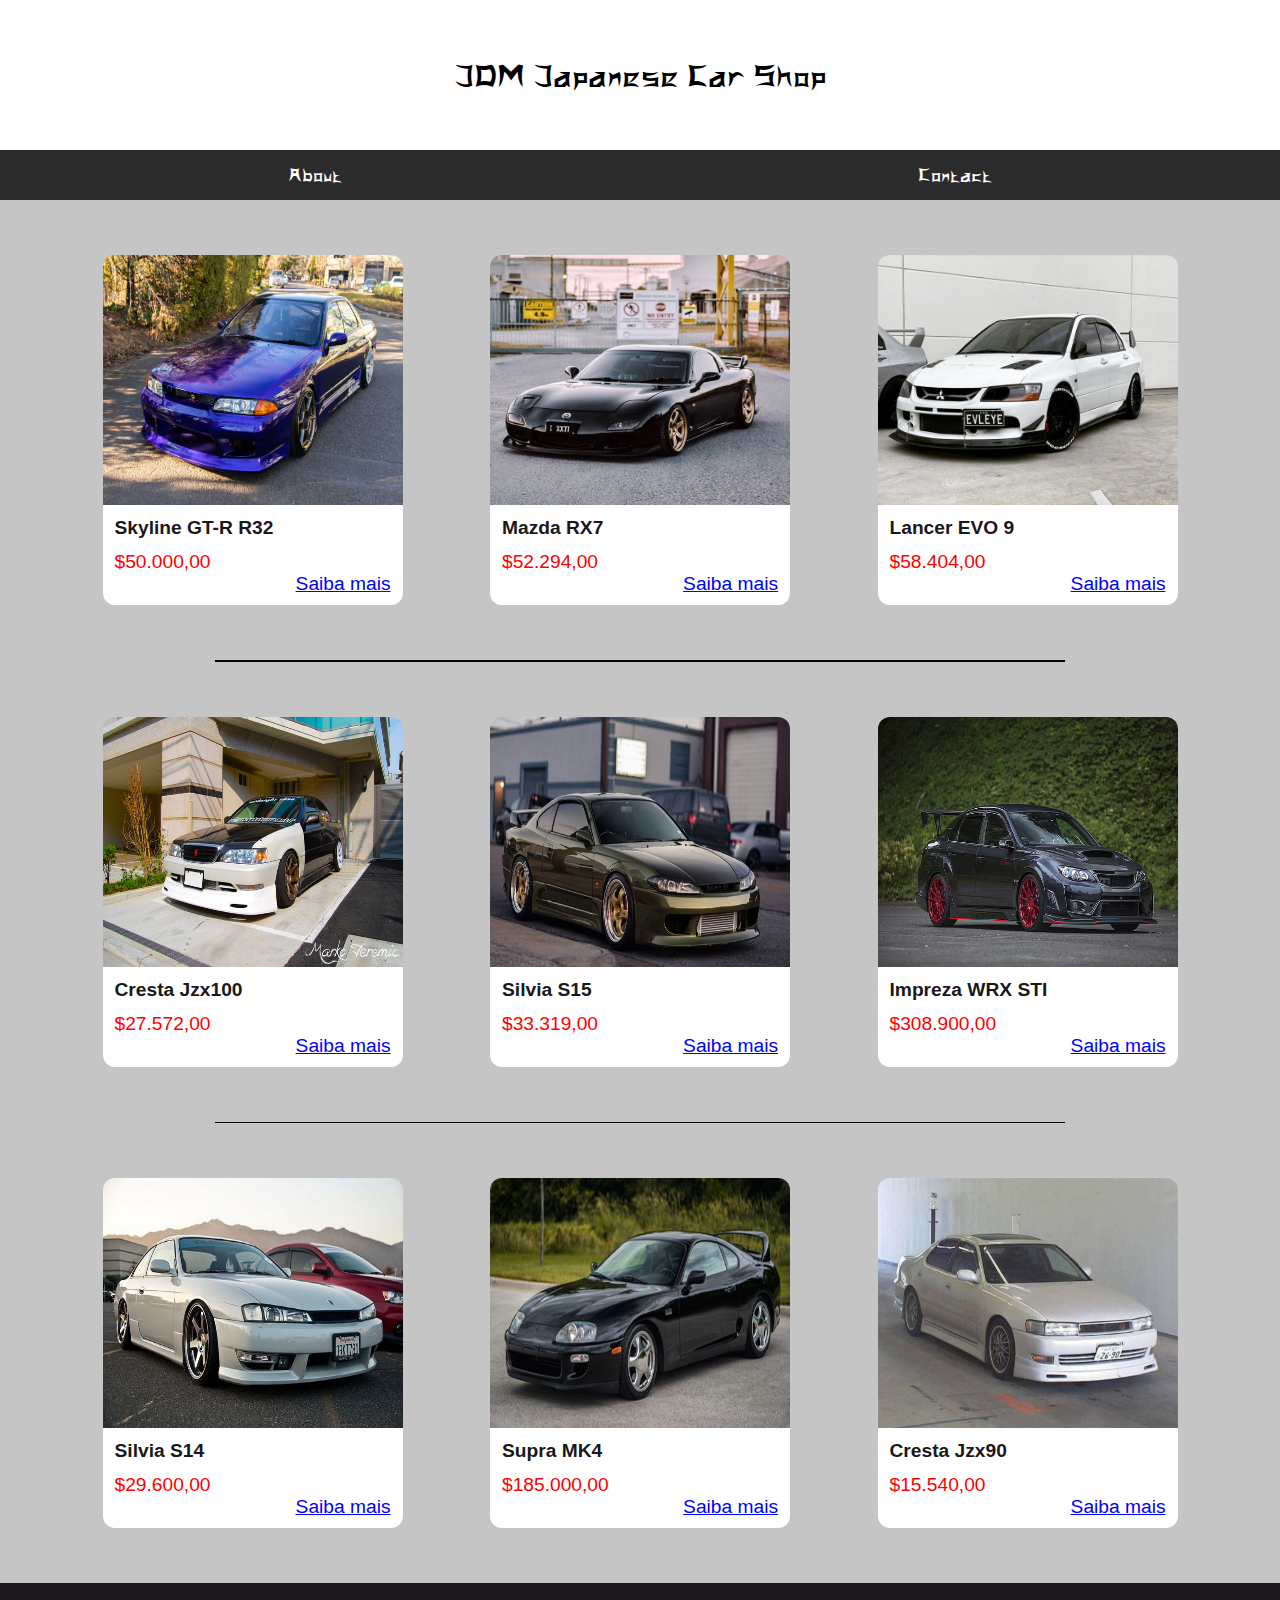
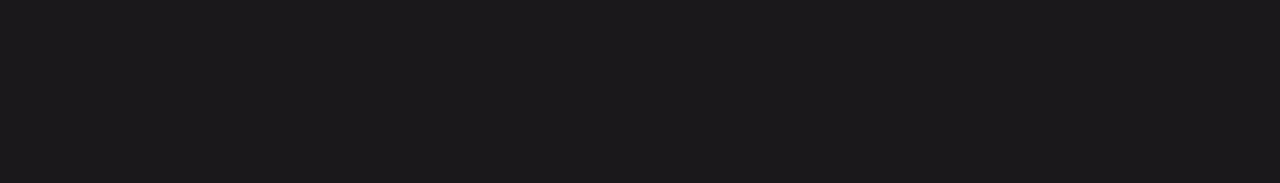
==== HTML/index.html @ 4581b0bf ":fire:" ====
<!DOCTYPE html>
<html lang="pt-nr">
<head>
    <meta charset="UTF-8">
    <meta http-equiv="X-UA-Compatible" content="IE=edge">
    <meta name="viewport" content="width=device-width, initial-scale=1.0">
    <link rel="stylesheet" href="/CSS/index.css">
    <link rel="shortcut icon" href="/ICON/japan.ico" type="image/x-icon">
    <title>JDM Japanese Car Shop</title>
</head>
<body>
    <header>
        <h1>JDM Japanese Car Shop</h1>
    </header>

    <nav id="menu">
            <a href="/HTML/about.html" class="link">About</a></li>
            <a href="/HTML/contact.html" class="link">Contact</a></li>
    </nav>
    <div id="scroll"></div>
    <main>
        <section>

            <div class="card">
                <img src="/IMG/1993-nissan-skyline-r32-06.jpg" alt="">
                <div class="conteudo">
                    <h3>Skyline GT-R R32</h2>
                    <p>$50.000,00</p>
                    <a href="/HTML_cars/Skyline.html">Saiba mais</a>
                </div>
            </div>

            <div class="card">
                <img src="/IMG/3d3127b435cec4189d747830a84b6868.jpg" alt="">
                <div class="conteudo">
                    <h3>Mazda RX7</h2>
                    <p>$52.294,00</p>
                    <a href="/HTML_cars/Mazda.html">Saiba mais</a>

                </div>
            </div>
            <div class="card">
                <img src="/IMG/49e53213a9ed63184091f4f7abd9194a.jpg" alt="">
                <div class="conteudo">
                    <h3>Lancer EVO 9</h2>
                    <p>$58.404,00</p>
                    <a href="/HTML_cars/Evo-9.html">Saiba mais</a>
                </div>
            </div>

            
        </section>

        <div class="line"></div>

        <section>
            <div class="card">
                <img src="/IMG/850ad4c39cef5fc09c4c75cca970eabc.jpg" alt="">
                <div class="conteudo">
                    <h3>Cresta Jzx100</h2>
                    <p>$27.572,00</p>
                    <a href="/HTML_cars/Cresta-100.html">Saiba mais</a>
                </div>
            </div>

            <div class="card">
                <img src="/IMG/88bc55dba34f1520c86baad0fa2e0a61.jpg" alt="">
                <div class="conteudo">
                    <h3>Silvia S15</h2>
                    <p>$33.319,00</p>
                    <a href="/HTML_cars/s15.html">Saiba mais</a>
                </div>
            </div>
            <div class="card">
                <img src="/IMG/subaru-impreza-wrx-sti-tuning-car-vehicle-jdm-carbon-fiber-speed-hunters-wallpaper-preview.jpg" alt="">
                <div class="conteudo">
                    <h3>Impreza WRX STI</h2>
                    <p>$308.900,00</p>
                    <a href="/HTML_cars/Subaru.html">Saiba mais</a>
                </div>
            </div>
        </section>

        <div class="line"></div>

        <section>
            <div class="card">
                <img src="/IMG/e516ff76179f4f8483322bdfab3b8c29-nissan-sx-skirts.jpg" alt="">
                <div class="conteudo">
                    <h3>Silvia S14</h2>
                    <p>$29.600,00</p>
                    <a href="/HTML_cars/s14.html">Saiba mais</a>
                </div>
            </div>

            <div class="card">
                <img src="/IMG/supra.jpg" alt="">
                <div class="conteudo">
                    <h3>Supra MK4</h2>
                    <p>$185.000,00</p>
                    <a href="/HTML_cars/Supra.html">Saiba mais</a>
                </div>
            </div>
            <div class="card">
                <img src="/IMG/s-l500.jpg" alt="">
                <div class="conteudo">
                    <h3>Cresta Jzx90</h2>
                    <p>$15.540,00</p>
                    <a href="/HTML_cars/Cresta-90.html">Saiba mais</a>
                </div>
            </div>
        </section>
        
    </main>

    <footer>

    </footer>
</body>
</html>
---- CSS/index.css ----
@charset "UTF-08";
*{
    margin: 0px;
    padding: 0px;
    box-sizing: border-box;

}
@font-face {
    font-family: 'Japan_rementen';
    src: url(/FONT/japan_rementen/Japan\ ramenten.ttf) format('truetype');
}
@font-face {
    font-family: 'Japan2-italic';
    src: url(/FONT/japan2/JAPAN-Bold-Italic.ttf) format('truetype');
}
@font-face {
    font-family: 'Japan2';
    src: url(/FONT/japan2/JAPAN-Bold.ttf) format('truetype');
}
@font-face {
    font-family: 'jp-2020';
    src: url(/FONT/japanese_2020/JAPANESE_2020.otf) format('opentype');
}
@font-face {
    font-family: 'Japan-brush';
    src: url(/FONT/japanbrush/JAPANBRUSH.ttf) format('truetype');
}
@font-face {
    font-family: 'Japanola';
    src: url(/FONT/japanola/Japanola.otf) format('opentype');
}
:root{
    --fon1: 'Japan_rementen';
    --fon2: 'Japan2-italic';
    --fon3: 'Japan2';
    --fon4: 'jp-2020';
    --fon5: 'Japan-brush';
    --fon6: 'Japanola';
}

header{
    height: 150px;
    background-color: white;
    display: flex;
    justify-content: center;
    align-items: center;

}
header >h1{
    color: black;
    font-family: var(--fon6);
    text-align: center;
    font-weight: 500;
}
main{
    background-color: #c5c5c5;
}

.line{
    width: 850px;
    height: 1.5px;
    margin: auto;
    background-color: black;
}
#menu{
    width: 100%;
    height: 50px;
    background-color: #2b2b2b;
    display: flex;
    justify-content: space-around;
    align-items: center;
}
.link{
    text-align: center;
    padding: 14px;
    display: block;
    font-size: 1.2em;
    font-family: var(--fon6);
    color: white;
    text-decoration: none;
}
.link:hover{
    color: #C03221;
    transition: all 0.5s;
    background-color: black;
}
section{
    margin: auto;
    background-color: #c5c5c5;
    background-attachment: fixed;
    padding: 35px;
    display: flex;
    justify-content: space-evenly;
    align-items: center;
    flex-wrap: wrap;
}
.card{
    width: 300px;
    height: 350px; 
    border-radius: 12px; 
    margin: 20px;
 
}
.card:hover{
    transform: scale(1.1);
    transition: 0.5s;
    box-shadow: 0px 6px 5px #0000006e;
}
img{
    width: 300px;
    height: 250px;
    display: block;
    border-radius: 12px 12px 0px 0px;
}
.conteudo{
    height: 100px;
    padding: 12px;
    background-color: white;
    border-radius: 0px 0px 12px 12px ;
}
.conteudo h3{
    font-family: Arial, Helvetica, sans-serif;
    font-size: 1.2em;
    color: #1A181B;
}
.conteudo p{
    font-family: Arial, Helvetica, sans-serif;
    font-size: 1.2em;
    color: red;
    padding-top: 12px;
}
.conteudo a{
    font-family: Arial, Helvetica, sans-serif;
    font-size: 1.2em;
    color: blue;
    float: right;
}
.conteudo a:hover{
    transform: scale(1.1);
    transition: all 0.5s;
}
footer{
    height: 200px;
    background-color: #1A181B;
}
::-webkit-scrollbar {
    width: 15px;
    background: black;
}
::-webkit-scrollbar-thumb {
    background: red;
}
@media (max-width: 600px) {
    .line{
        width: 200px;
    }
    
}
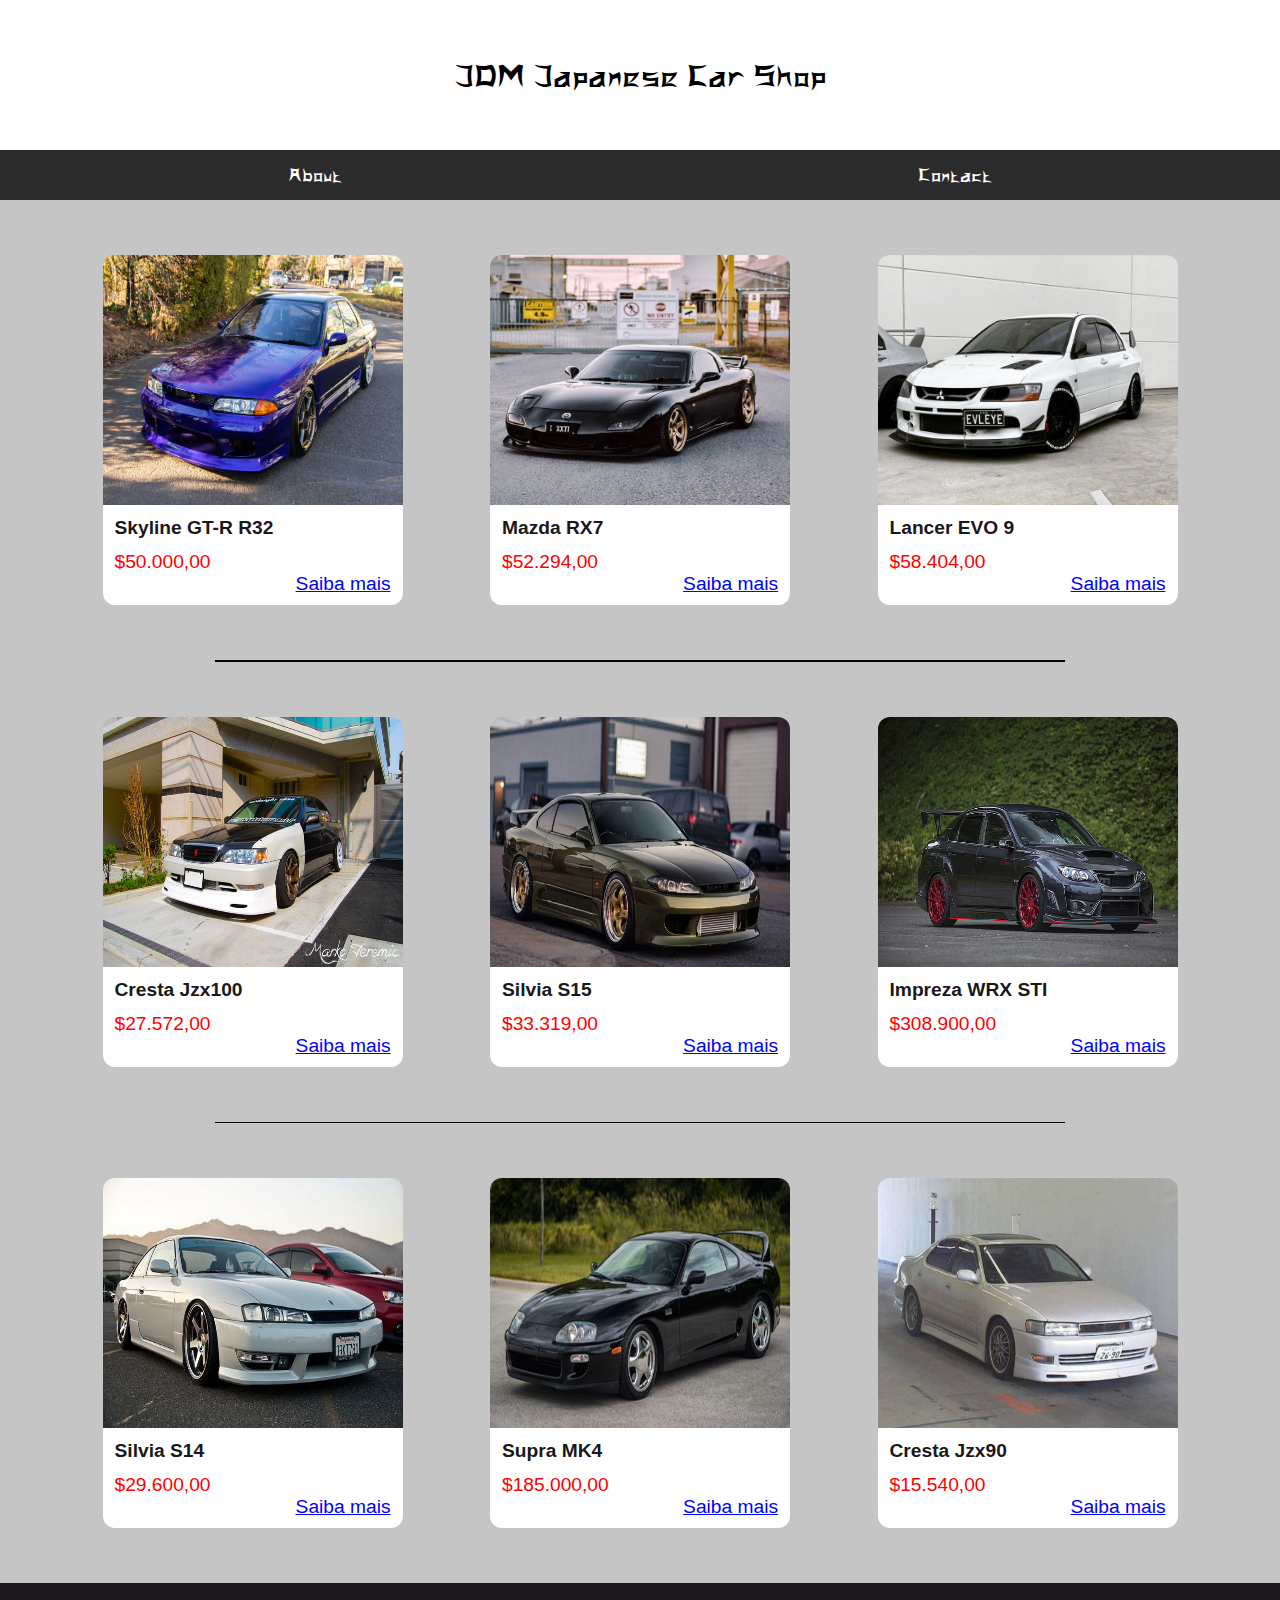
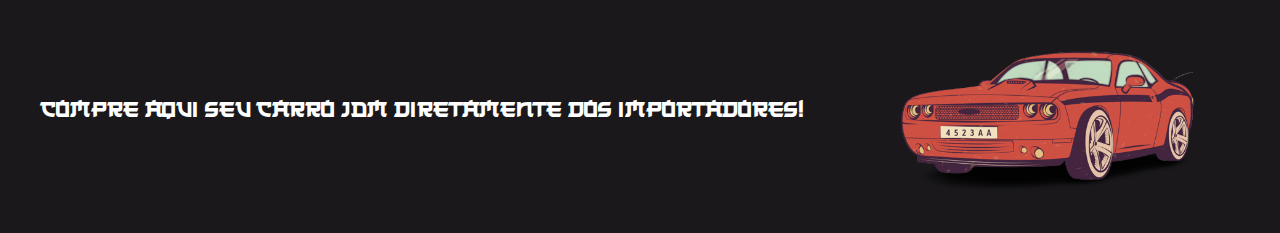
==== commit ad819dbd: ":fire:" ====
--- a/HTML/index.html
+++ b/HTML/index.html
@@ -17,7 +17,7 @@
             <a href="/HTML/about.html" class="link">About</a></li>
             <a href="/HTML/contact.html" class="link">Contact</a></li>
     </nav>
-    <div id="scroll"></div>
+    <div id="scrol"></div>
     <main>
         <section>
 
@@ -114,7 +114,9 @@
     </main>
 
     <footer>
+        <p>Compre aqui seu carro JDM diretamente dos importadores!</p>
 
+        <img src="/IMG/7366702-2-removebg-preview.png" id="car-ico">
     </footer>
 </body>
 </html>--- a/CSS/index.css
+++ b/CSS/index.css
@@ -140,8 +140,22 @@
     transition: all 0.5s;
 }
 footer{
-    height: 200px;
+    height: 250px;
     background-color: #1A181B;
+    display: flex;
+    align-items: center;
+    justify-content: space-around;
+    padding: 12px;
+    
+}
+footer p{
+    color: white;
+    font-family: var(--fon4);
+    font-weight: 500;
+    font-size: 1.5em;
+}
+#car-ico{
+    width: 30%;
 }
 ::-webkit-scrollbar {
     width: 15px;
@@ -154,5 +168,17 @@
     .line{
         width: 200px;
     }
+    footer{
+        flex-direction: column;
+        height: 400px;
+        text-align: center;
+    }
+    footer > p{
+        margin-top: 20px;
+    }
+    #car-ico{
+        width: 100%;
+        height: auto;
+    }
     
 }
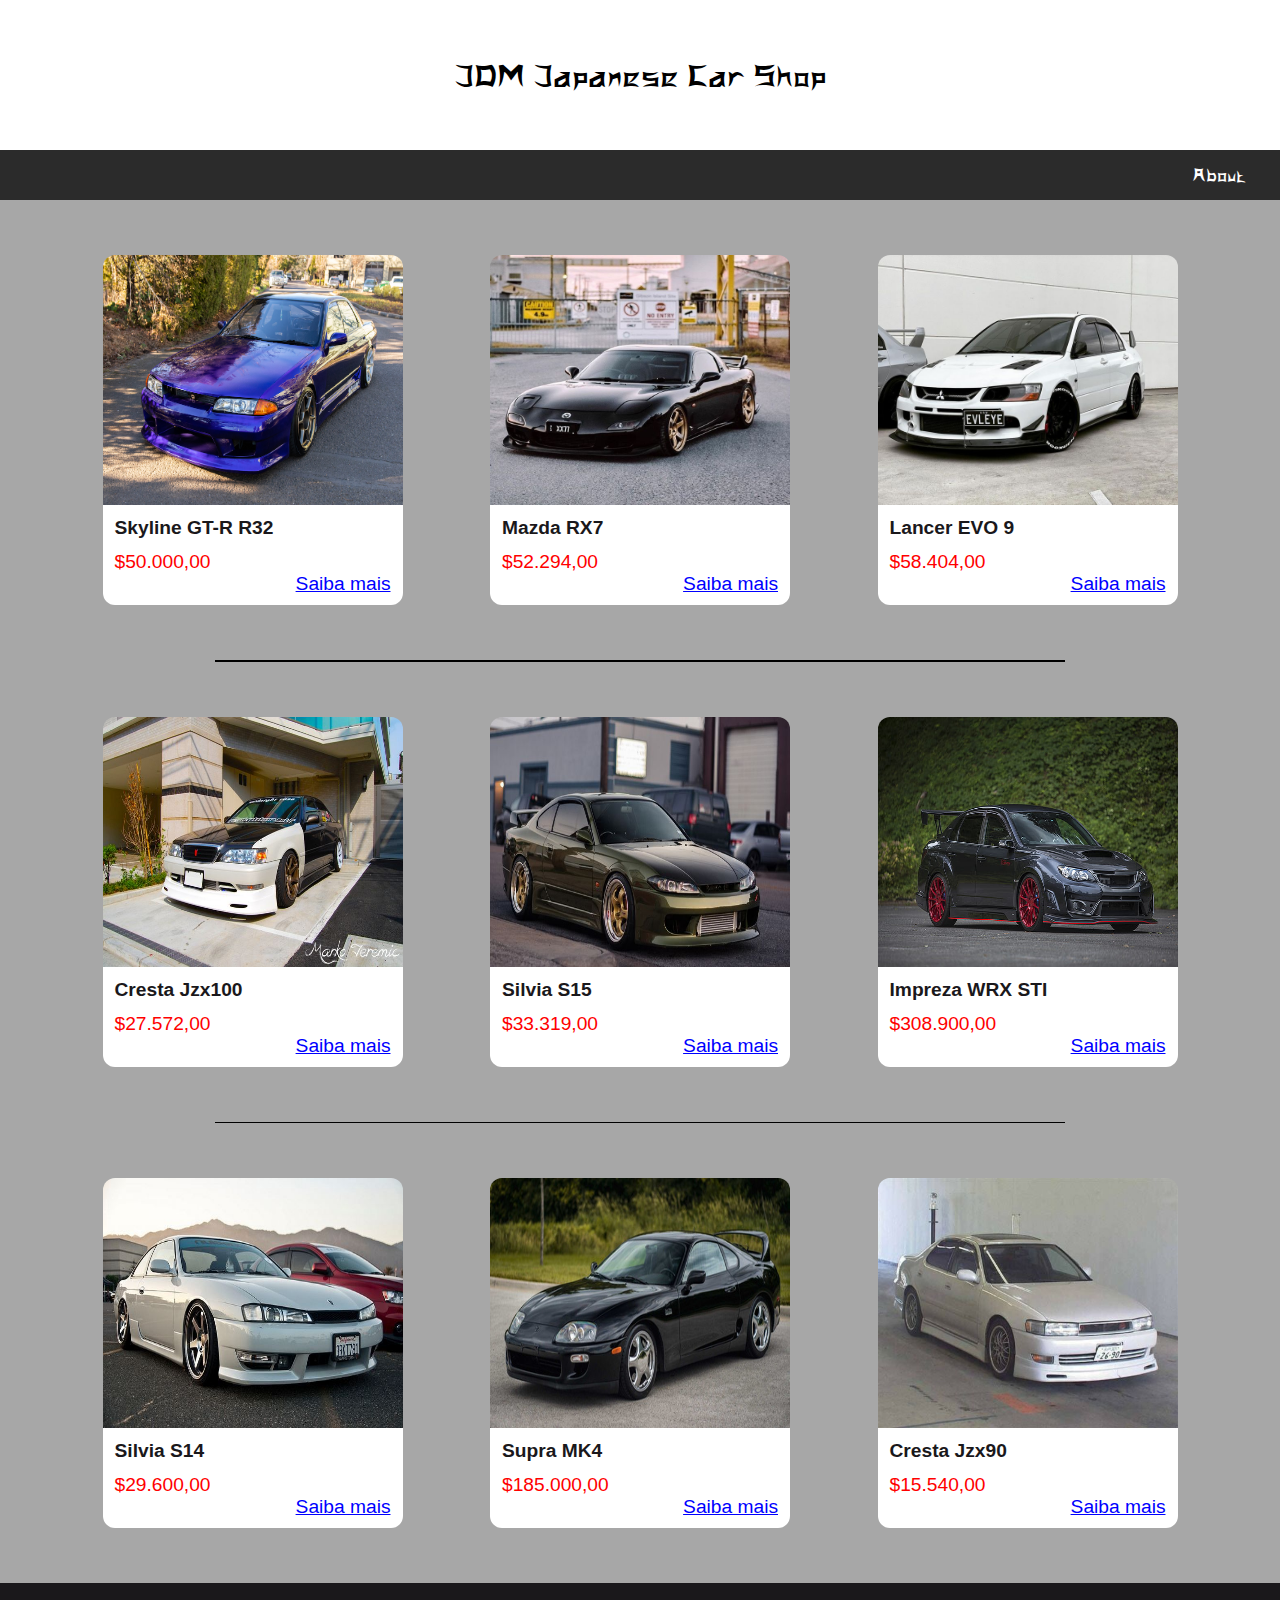
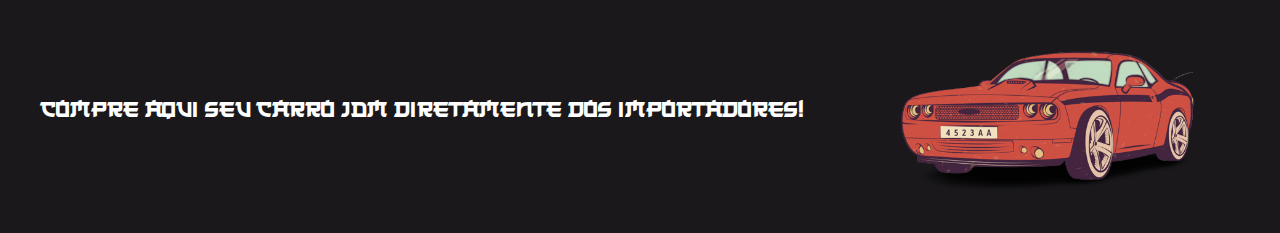
==== commit 5edde37e: ":fire:" ====
--- a/HTML/index.html
+++ b/HTML/index.html
@@ -15,7 +15,6 @@
 
     <nav id="menu">
             <a href="/HTML/about.html" class="link">About</a></li>
-            <a href="/HTML/contact.html" class="link">Contact</a></li>
     </nav>
     <div id="scrol"></div>
     <main>
--- a/CSS/index.css
+++ b/CSS/index.css
@@ -37,7 +37,10 @@
     --fon5: 'Japan-brush';
     --fon6: 'Japanola';
 }
-
+body{
+    width: 100%;
+    height: 100%;
+}
 header{
     height: 150px;
     background-color: white;
@@ -53,7 +56,7 @@
     font-weight: 500;
 }
 main{
-    background-color: #c5c5c5;
+    background-color: #a7a7a7;
 }
 
 .line{
@@ -67,8 +70,9 @@
     height: 50px;
     background-color: #2b2b2b;
     display: flex;
-    justify-content: space-around;
-    align-items: center;
+    justify-content: flex-end;
+    align-items: center; 
+    padding-right: 20px;
 }
 .link{
     text-align: center;
@@ -86,7 +90,7 @@
 }
 section{
     margin: auto;
-    background-color: #c5c5c5;
+    background-color: #a7a7a7;
     background-attachment: fixed;
     padding: 35px;
     display: flex;
@@ -164,7 +168,7 @@
 ::-webkit-scrollbar-thumb {
     background: red;
 }
-@media (max-width: 600px) {
+@media (max-width: 1024px) {
     .line{
         width: 200px;
     }
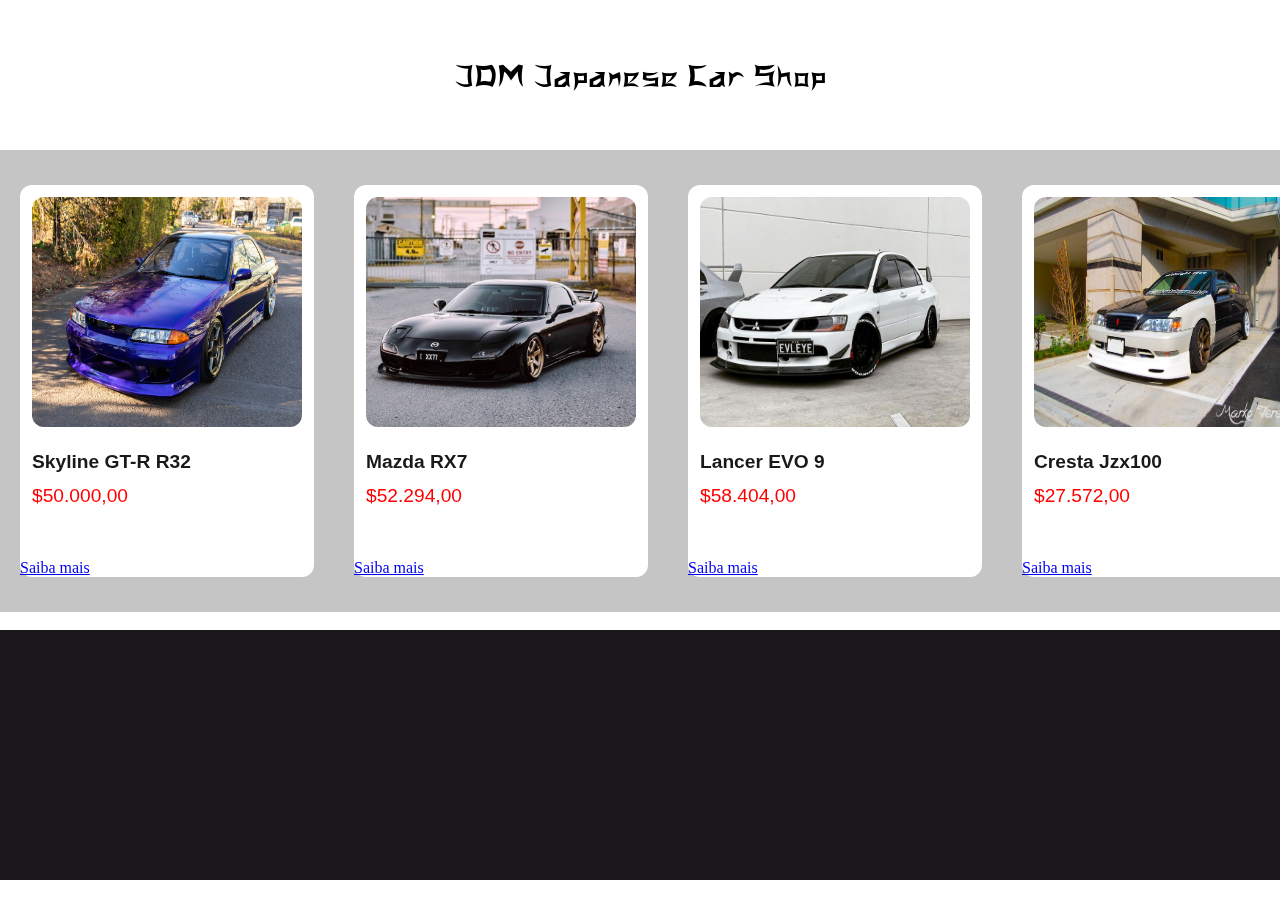
==== commit 8d851ef0: ":fire code" ====
--- a/HTML/index.html
+++ b/HTML/index.html
@@ -6,6 +6,12 @@
     <meta name="viewport" content="width=device-width, initial-scale=1.0">
     <link rel="stylesheet" href="/CSS/index.css">
     <link rel="shortcut icon" href="/ICON/japan.ico" type="image/x-icon">
+
+    <!-- CSS only -->
+    <link href="https://cdn.jsdelivr.net/npm/bootstrap@5.2.0/dist/css/bootstrap.min.css" rel="stylesheet" integrity="sha384-gH2yIJqKdNHPEq0n4Mqa/HGKIhSkIHeL5AyhkYV8i59U5AR6csBvApHHNl/vI1Bx" crossorigin="anonymous">
+    <!-- JavaScript Bundle with Popper -->
+    <script src="https://cdn.jsdelivr.net/npm/bootstrap@5.2.0/dist/js/bootstrap.bundle.min.js" integrity="sha384-A3rJD856KowSb7dwlZdYEkO39Gagi7vIsF0jrRAoQmDKKtQBHUuLZ9AsSv4jD4Xa" crossorigin="anonymous"></script>
+    
     <title>JDM Japanese Car Shop</title>
 </head>
 <body>
@@ -13,20 +19,19 @@
         <h1>JDM Japanese Car Shop</h1>
     </header>
 
-    <nav id="menu">
-            <a href="/HTML/about.html" class="link">About</a></li>
-    </nav>
-    <div id="scrol"></div>
+    <div id="carrosel">
+
+    </div>
     <main>
-        <section>
 
             <div class="card">
                 <img src="/IMG/1993-nissan-skyline-r32-06.jpg" alt="">
                 <div class="conteudo">
                     <h3>Skyline GT-R R32</h2>
                     <p>$50.000,00</p>
-                    <a href="/HTML_cars/Skyline.html">Saiba mais</a>
+                    
                 </div>
+                <a href="/HTML_cars/Skyline.html">Saiba mais</a>
             </div>
 
             <div class="card">
@@ -34,32 +39,34 @@
                 <div class="conteudo">
                     <h3>Mazda RX7</h2>
                     <p>$52.294,00</p>
-                    <a href="/HTML_cars/Mazda.html">Saiba mais</a>
-
+                    
                 </div>
+                <a href="/HTML_cars/Mazda.html">Saiba mais</a>
             </div>
             <div class="card">
                 <img src="/IMG/49e53213a9ed63184091f4f7abd9194a.jpg" alt="">
                 <div class="conteudo">
                     <h3>Lancer EVO 9</h2>
                     <p>$58.404,00</p>
-                    <a href="/HTML_cars/Evo-9.html">Saiba mais</a>
+                    
                 </div>
+                <a href="/HTML_cars/Evo-9.html">Saiba mais</a>
             </div>
 
             
-        </section>
+        
 
-        <div class="line"></div>
+        
 
-        <section>
+        
             <div class="card">
                 <img src="/IMG/850ad4c39cef5fc09c4c75cca970eabc.jpg" alt="">
                 <div class="conteudo">
                     <h3>Cresta Jzx100</h2>
                     <p>$27.572,00</p>
-                    <a href="/HTML_cars/Cresta-100.html">Saiba mais</a>
+                    
                 </div>
+                <a href="/HTML_cars/Cresta-100.html">Saiba mais</a>
             </div>
 
             <div class="card">
@@ -67,29 +74,32 @@
                 <div class="conteudo">
                     <h3>Silvia S15</h2>
                     <p>$33.319,00</p>
-                    <a href="/HTML_cars/s15.html">Saiba mais</a>
+                    
                 </div>
+                <a href="/HTML_cars/s15.html">Saiba mais</a>
             </div>
             <div class="card">
                 <img src="/IMG/subaru-impreza-wrx-sti-tuning-car-vehicle-jdm-carbon-fiber-speed-hunters-wallpaper-preview.jpg" alt="">
                 <div class="conteudo">
                     <h3>Impreza WRX STI</h2>
                     <p>$308.900,00</p>
-                    <a href="/HTML_cars/Subaru.html">Saiba mais</a>
+                    
                 </div>
+                <a href="/HTML_cars/Subaru.html">Saiba mais</a>
             </div>
-        </section>
+       
 
-        <div class="line"></div>
+        
 
-        <section>
+        
             <div class="card">
                 <img src="/IMG/e516ff76179f4f8483322bdfab3b8c29-nissan-sx-skirts.jpg" alt="">
                 <div class="conteudo">
                     <h3>Silvia S14</h2>
                     <p>$29.600,00</p>
-                    <a href="/HTML_cars/s14.html">Saiba mais</a>
+                    
                 </div>
+                <a href="/HTML_cars/s14.html">Saiba mais</a>
             </div>
 
             <div class="card">
@@ -97,25 +107,47 @@
                 <div class="conteudo">
                     <h3>Supra MK4</h2>
                     <p>$185.000,00</p>
-                    <a href="/HTML_cars/Supra.html">Saiba mais</a>
+                    
                 </div>
+                <a href="/HTML_cars/Supra.html">Saiba mais</a>
             </div>
             <div class="card">
                 <img src="/IMG/s-l500.jpg" alt="">
                 <div class="conteudo">
                     <h3>Cresta Jzx90</h2>
                     <p>$15.540,00</p>
-                    <a href="/HTML_cars/Cresta-90.html">Saiba mais</a>
+                    
                 </div>
+                <a href="/HTML_cars/Cresta-90.html">Saiba mais</a>
             </div>
-        </section>
+       
         
     </main>
 
+<aside>
+    
+        
+</aside>
+
+    <section>
+
+        <div id="container-img">
+            <img src="" alt="">
+            <img src="" alt="">
+            <img src="" alt="">
+            <img src="" alt="">
+        </div>
+
+        <div id="container-block">
+
+
+        </div>
+
+
+    </section>
+
     <footer>
-        <p>Compre aqui seu carro JDM diretamente dos importadores!</p>
-
-        <img src="/IMG/7366702-2-removebg-preview.png" id="car-ico">
+        
     </footer>
 </body>
 </html>--- a/CSS/index.css
+++ b/CSS/index.css
@@ -58,22 +58,6 @@
 main{
     background-color: #a7a7a7;
 }
-
-.line{
-    width: 850px;
-    height: 1.5px;
-    margin: auto;
-    background-color: black;
-}
-#menu{
-    width: 100%;
-    height: 50px;
-    background-color: #2b2b2b;
-    display: flex;
-    justify-content: flex-end;
-    align-items: center; 
-    padding-right: 20px;
-}
 .link{
     text-align: center;
     padding: 14px;
@@ -88,50 +72,54 @@
     transition: all 0.5s;
     background-color: black;
 }
-section{
-    margin: auto;
-    background-color: #a7a7a7;
-    background-attachment: fixed;
-    padding: 35px;
+main{
     display: flex;
-    justify-content: space-evenly;
-    align-items: center;
-    flex-wrap: wrap;
+    overflow: auto;
+    scroll-snap-type: x mandatory;
+    background-color: #c5c5c5;
+    padding: 15px;
+    scroll-padding: 20px;
+    
 }
 .card{
-    width: 300px;
-    height: 350px; 
+    flex:  0 0 20%;
+    scroll-snap-align: start;
     border-radius: 12px; 
     margin: 20px;
- 
+   
+    background-color: white;
 }
 .card:hover{
     transform: scale(1.1);
     transition: 0.5s;
     box-shadow: 0px 6px 5px #0000006e;
 }
-img{
-    width: 300px;
-    height: 250px;
+.card > img{
+    width: 270px;
+    height: 230px;
+    margin: auto;
     display: block;
-    border-radius: 12px 12px 0px 0px;
+    border-radius: 12px;
+    margin: 12px;
 }
 .conteudo{
-    height: 100px;
+    height: 120px;   
     padding: 12px;
     background-color: white;
-    border-radius: 0px 0px 12px 12px ;
+
 }
 .conteudo h3{
     font-family: Arial, Helvetica, sans-serif;
     font-size: 1.2em;
     color: #1A181B;
+    text-decoration: none;
 }
 .conteudo p{
     font-family: Arial, Helvetica, sans-serif;
     font-size: 1.2em;
     color: red;
     padding-top: 12px;
+    text-decoration: none;
 }
 .conteudo a{
     font-family: Arial, Helvetica, sans-serif;
@@ -142,7 +130,14 @@
 .conteudo a:hover{
     transform: scale(1.1);
     transition: all 0.5s;
-}
+}  
+
+
+
+
+
+
+
 footer{
     height: 250px;
     background-color: #1A181B;
@@ -152,15 +147,6 @@
     padding: 12px;
     
 }
-footer p{
-    color: white;
-    font-family: var(--fon4);
-    font-weight: 500;
-    font-size: 1.5em;
-}
-#car-ico{
-    width: 30%;
-}
 ::-webkit-scrollbar {
     width: 15px;
     background: black;
@@ -169,9 +155,7 @@
     background: red;
 }
 @media (max-width: 1024px) {
-    .line{
-        width: 200px;
-    }
+
     footer{
         flex-direction: column;
         height: 400px;
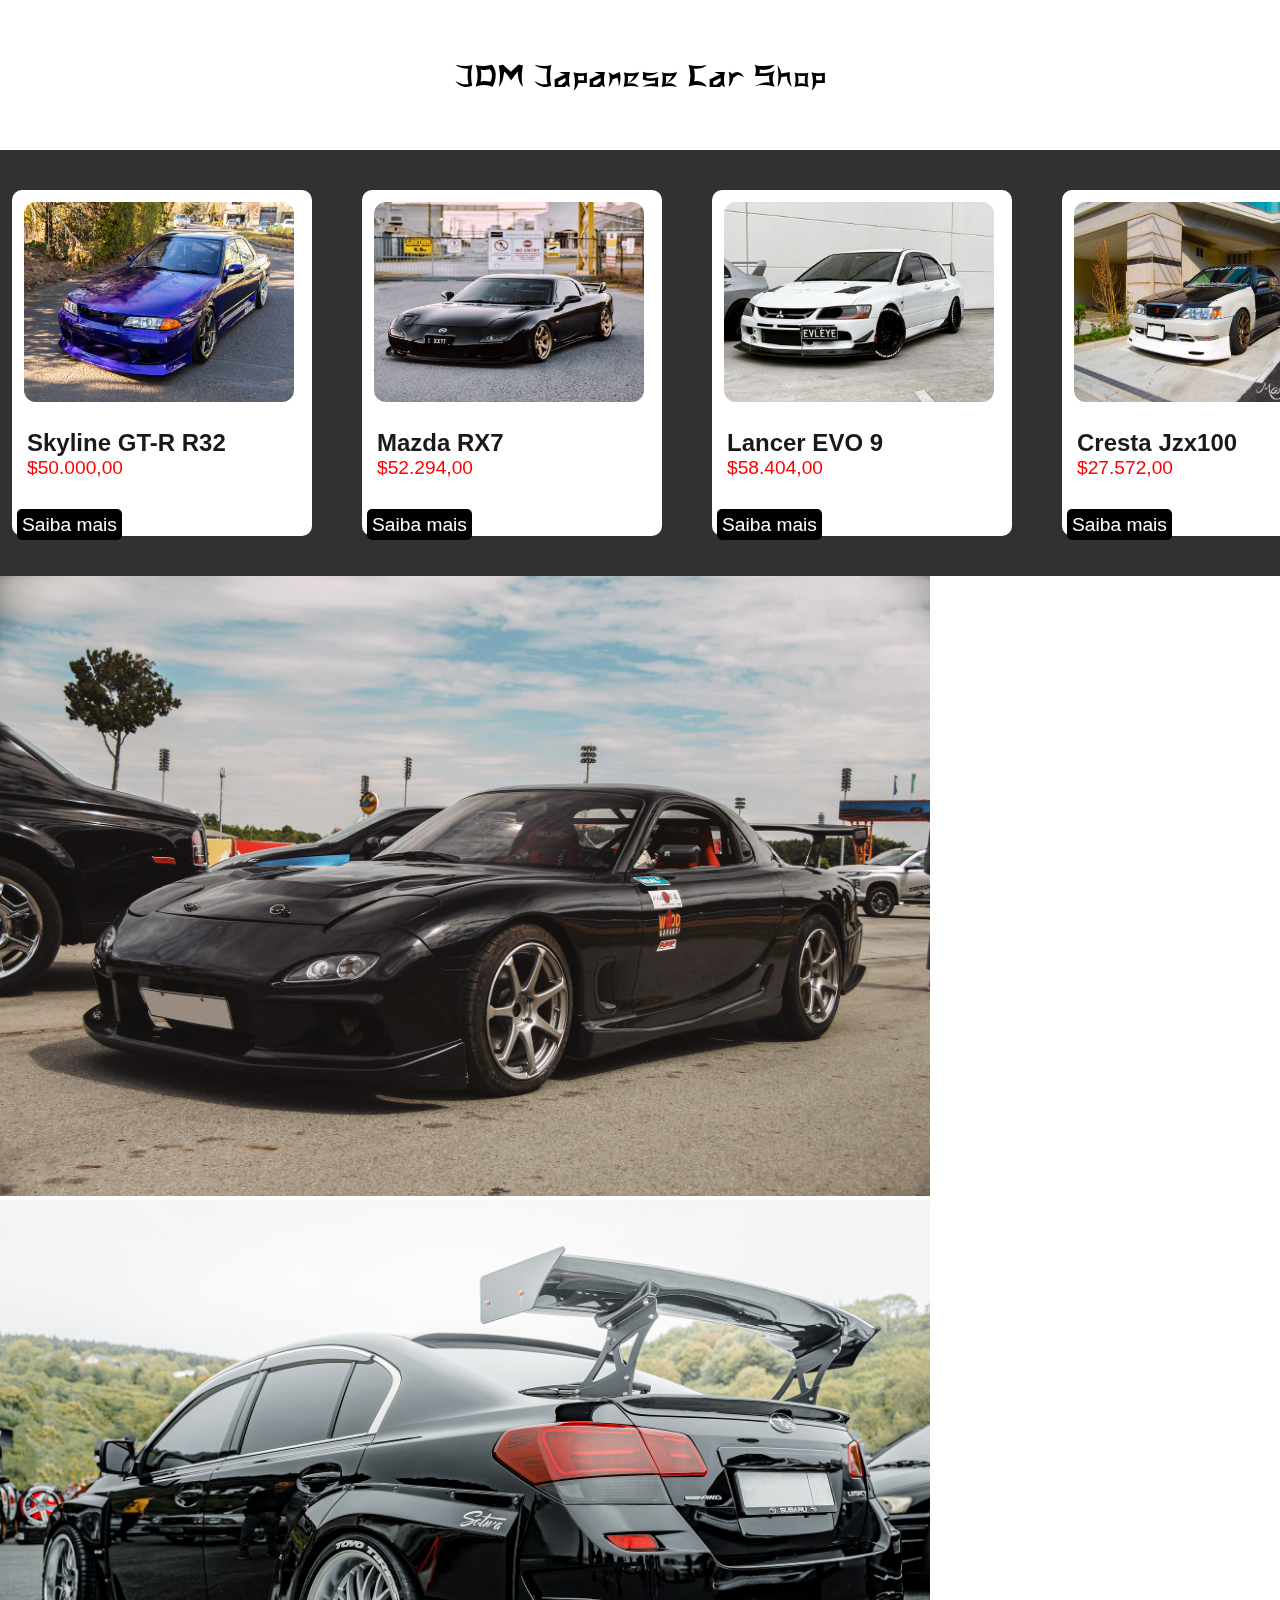
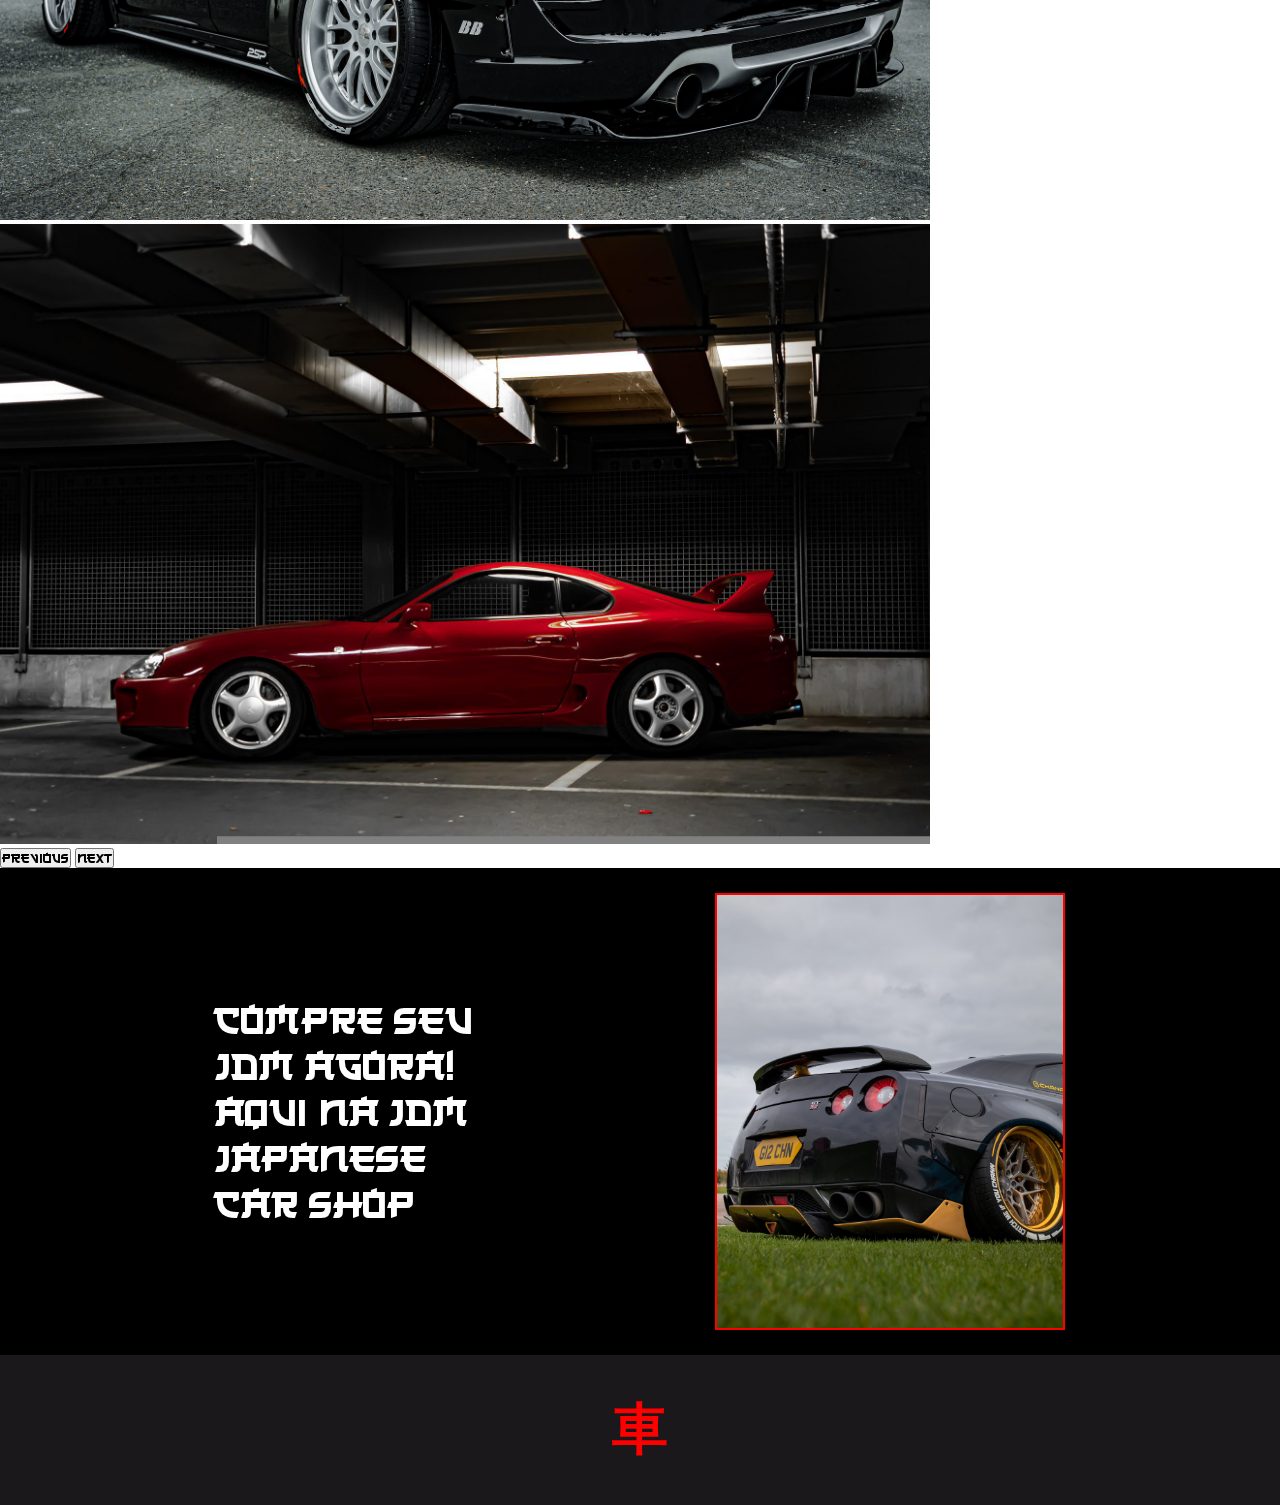
==== commit 46390b10: ":fire:" ====
--- a/HTML/index.html
+++ b/HTML/index.html
@@ -125,29 +125,48 @@
     </main>
 
 <aside>
-    
+    <div id="carouselExampleControls" class="carousel slide" data-bs-ride="carousel">
+        <div class="carousel-inner">
+          <div class="carousel-item active">
+            <img src="/cars-img/jdm-5886778_1920.jpg" class="d-block w-100" alt="...">
+          </div>
+          <div class="carousel-item">
+            <img src="/cars-img/subaru-7279986_1920.jpg" class="d-block w-100" alt="...">
+          </div>
+          <div class="carousel-item">
+            <img src="/cars-img/toyota-supra-6589899_1920.jpg" class="d-block w-100" alt="...">
+          </div>
+        </div>
+        <button class="carousel-control-prev" type="button" data-bs-target="#carouselExampleControls" data-bs-slide="prev">
+          <span class="carousel-control-prev-icon" aria-hidden="true"></span>
+          <span class="visually-hidden">Previous</span>
+        </button>
+        <button class="carousel-control-next" type="button" data-bs-target="#carouselExampleControls" data-bs-slide="next">
+          <span class="carousel-control-next-icon" aria-hidden="true"></span>
+          <span class="visually-hidden">Next</span>
+        </button>
+      </div>
         
 </aside>
 
     <section>
 
-        <div id="container-img">
-            <img src="" alt="">
-            <img src="" alt="">
-            <img src="" alt="">
-            <img src="" alt="">
-        </div>
-
         <div id="container-block">
 
+                    <span>Compre seu JDM agora! Aqui na JDM Japanese Car Shop </span>
 
         </div>
 
+        <div id="container-img">
+
+            <img src="/cont-img/pexels-dvisuals-10014318.jpg">
+            
+        </div>
 
     </section>
 
     <footer>
-        
+        <h1>車</h1>
     </footer>
 </body>
 </html>--- a/CSS/index.css
+++ b/CSS/index.css
@@ -56,61 +56,37 @@
     font-weight: 500;
 }
 main{
-    background-color: #a7a7a7;
-}
-.link{
-    text-align: center;
-    padding: 14px;
-    display: block;
-    font-size: 1.2em;
-    font-family: var(--fon6);
-    color: white;
-    text-decoration: none;
-}
-.link:hover{
-    color: #C03221;
-    transition: all 0.5s;
-    background-color: black;
-}
-main{
     display: flex;
     overflow: auto;
     scroll-snap-type: x mandatory;
-    background-color: #c5c5c5;
     padding: 15px;
-    scroll-padding: 20px;
-    
+    scroll-padding: 12px;
+    background-color: #313131;
 }
 .card{
-    flex:  0 0 20%;
+    flex:  0 0 300px;
     scroll-snap-align: start;
-    border-radius: 12px; 
-    margin: 20px;
-   
-    background-color: white;
-}
-.card:hover{
-    transform: scale(1.1);
-    transition: 0.5s;
-    box-shadow: 0px 6px 5px #0000006e;
+    border-radius: 10px; 
+    margin: 25px;
+    background-color: #ffffff;
 }
 .card > img{
     width: 270px;
-    height: 230px;
+    height: 200px;
     margin: auto;
     display: block;
     border-radius: 12px;
     margin: 12px;
 }
 .conteudo{
-    height: 120px;   
-    padding: 12px;
+    height: 100px;   
+    padding: 15px;
     background-color: white;
 
 }
 .conteudo h3{
     font-family: Arial, Helvetica, sans-serif;
-    font-size: 1.2em;
+    font-size: 1.5em;
     color: #1A181B;
     text-decoration: none;
 }
@@ -118,34 +94,76 @@
     font-family: Arial, Helvetica, sans-serif;
     font-size: 1.2em;
     color: red;
-    padding-top: 12px;
-    text-decoration: none;
 }
-.conteudo a{
+.card a{
     font-family: Arial, Helvetica, sans-serif;
     font-size: 1.2em;
-    color: blue;
-    float: right;
+    color: white;
+    margin: auto;
+    background-color: black;
+    padding: 5px;
+    margin: 5px;
+    text-align: center;
+    text-decoration: none;
+    border-radius: 5px;
 }
-.conteudo a:hover{
-    transform: scale(1.1);
+.card a:hover{
     transition: all 0.5s;
+    background-color: red;
+    color: black;
 }  
+.carousel-item > img{
+    max-height: 620px;
+    min-height: 200px;; 
+    width: auto;
+    background-attachment: fixed;
+    background-position: center center;
+}
+#container-img {
+    display: flex;
+    flex-wrap: wrap;
+    align-items: center;
+    justify-content: flex-start;gap: 30px;
+}
+#container-img > img{
+    width: 350px;
+    padding: 2px;
+    background-color: red;
+    display: block;
+}
+section{
+    display: flex;
+    justify-content: space-evenly;
+    gap: 10px;
+    background-color: black;
+    padding: 25px;
+    align-items: center;
+}
+#container-block{
+    width: 300px;
 
-
-
-
-
-
-
+}
+#container-block > span{
+    font-size: 2.5em;
+    color: white;
+}
+span{
+    font-family: var(--fon4);
+}
 footer{
-    height: 250px;
+    height: 150px;
     background-color: #1A181B;
     display: flex;
     align-items: center;
     justify-content: space-around;
     padding: 12px;
     
+}
+footer > h1{
+    font-family: var(--fon6);
+    font-size: 3.5em;
+    color: red;
+    text-align: center;
 }
 ::-webkit-scrollbar {
     width: 15px;
@@ -154,19 +172,22 @@
 ::-webkit-scrollbar-thumb {
     background: red;
 }
-@media (max-width: 1024px) {
-
-    footer{
-        flex-direction: column;
-        height: 400px;
+@media (max-width: 800px) {
+    .card:hover{
+        display: none;
+    }
+    section{
+        display: flex;
+        justify-content: center;
+        align-items: center;
         text-align: center;
     }
-    footer > p{
-        margin-top: 20px;
+    #container-block{
+        width: 500px;
     }
-    #car-ico{
-        width: 100%;
-        height: auto;
+    #container-img >img{
+        display: none;
+        
     }
     
 }
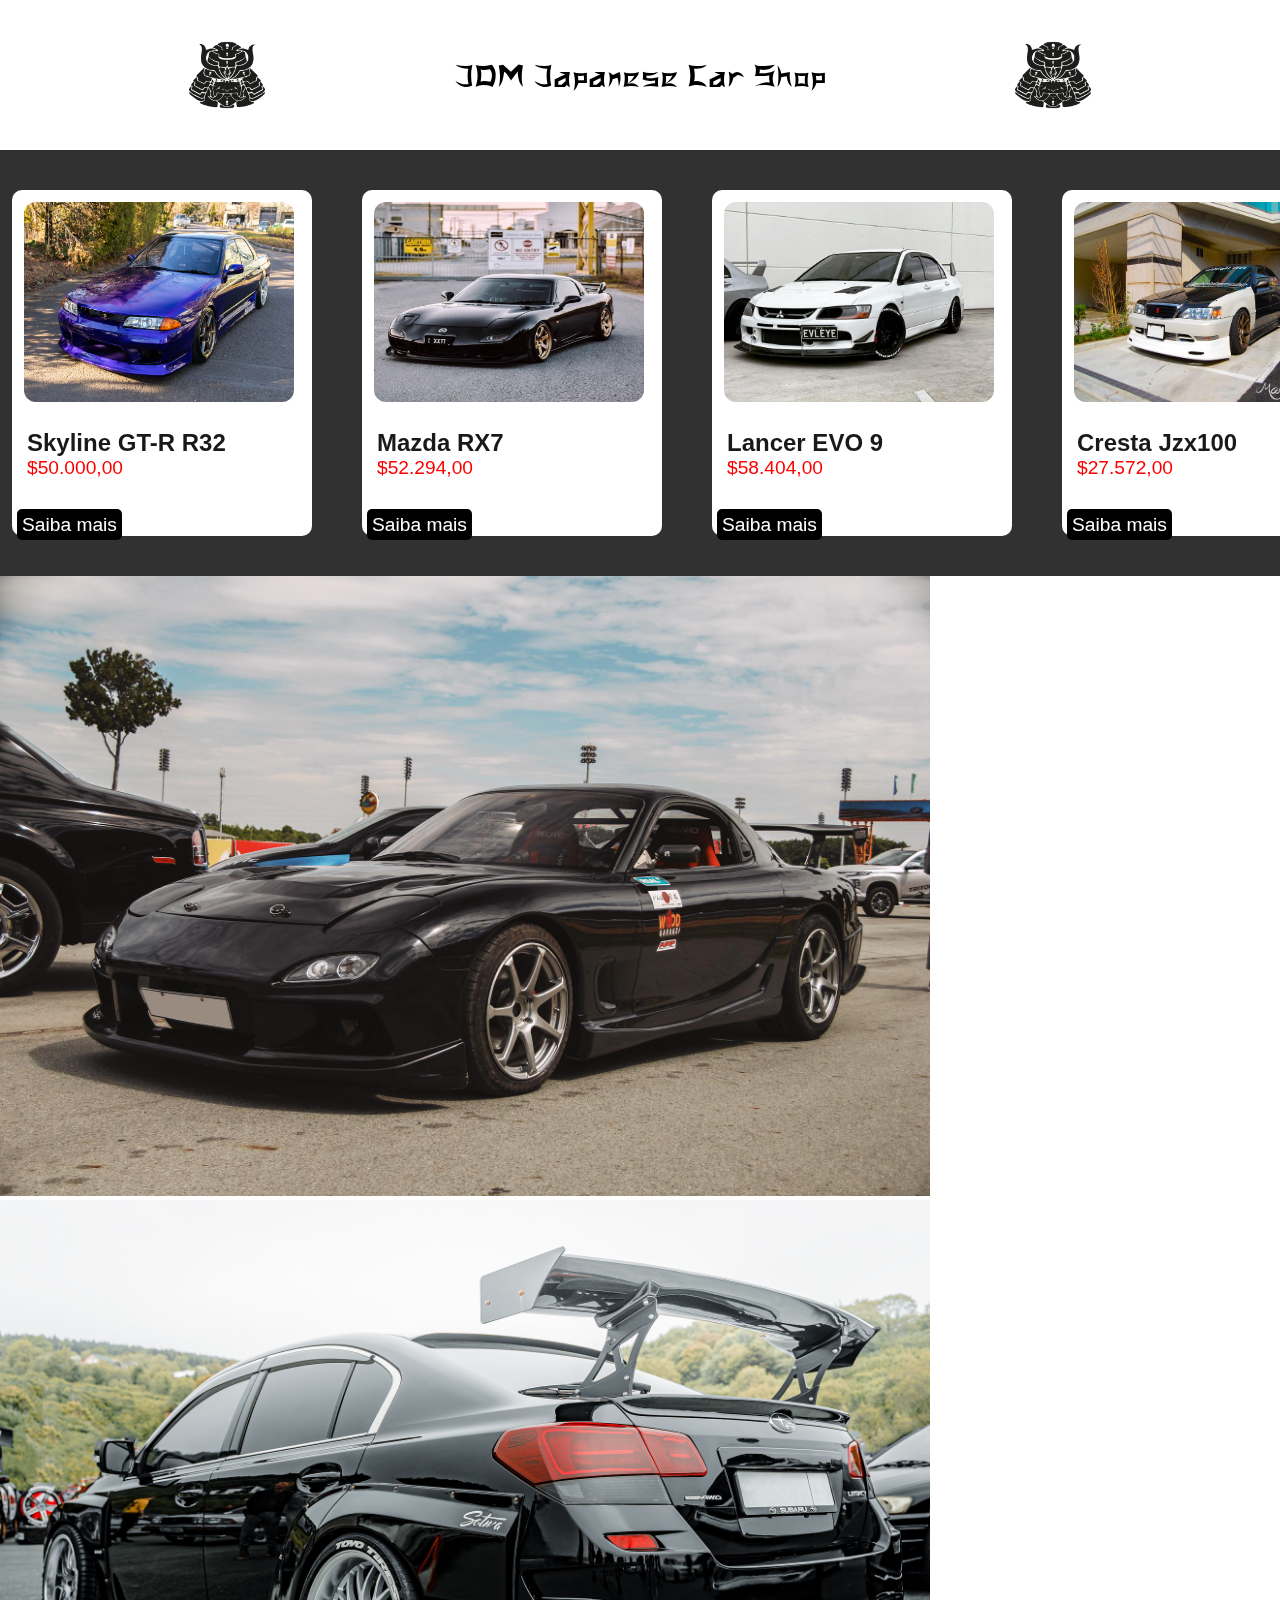
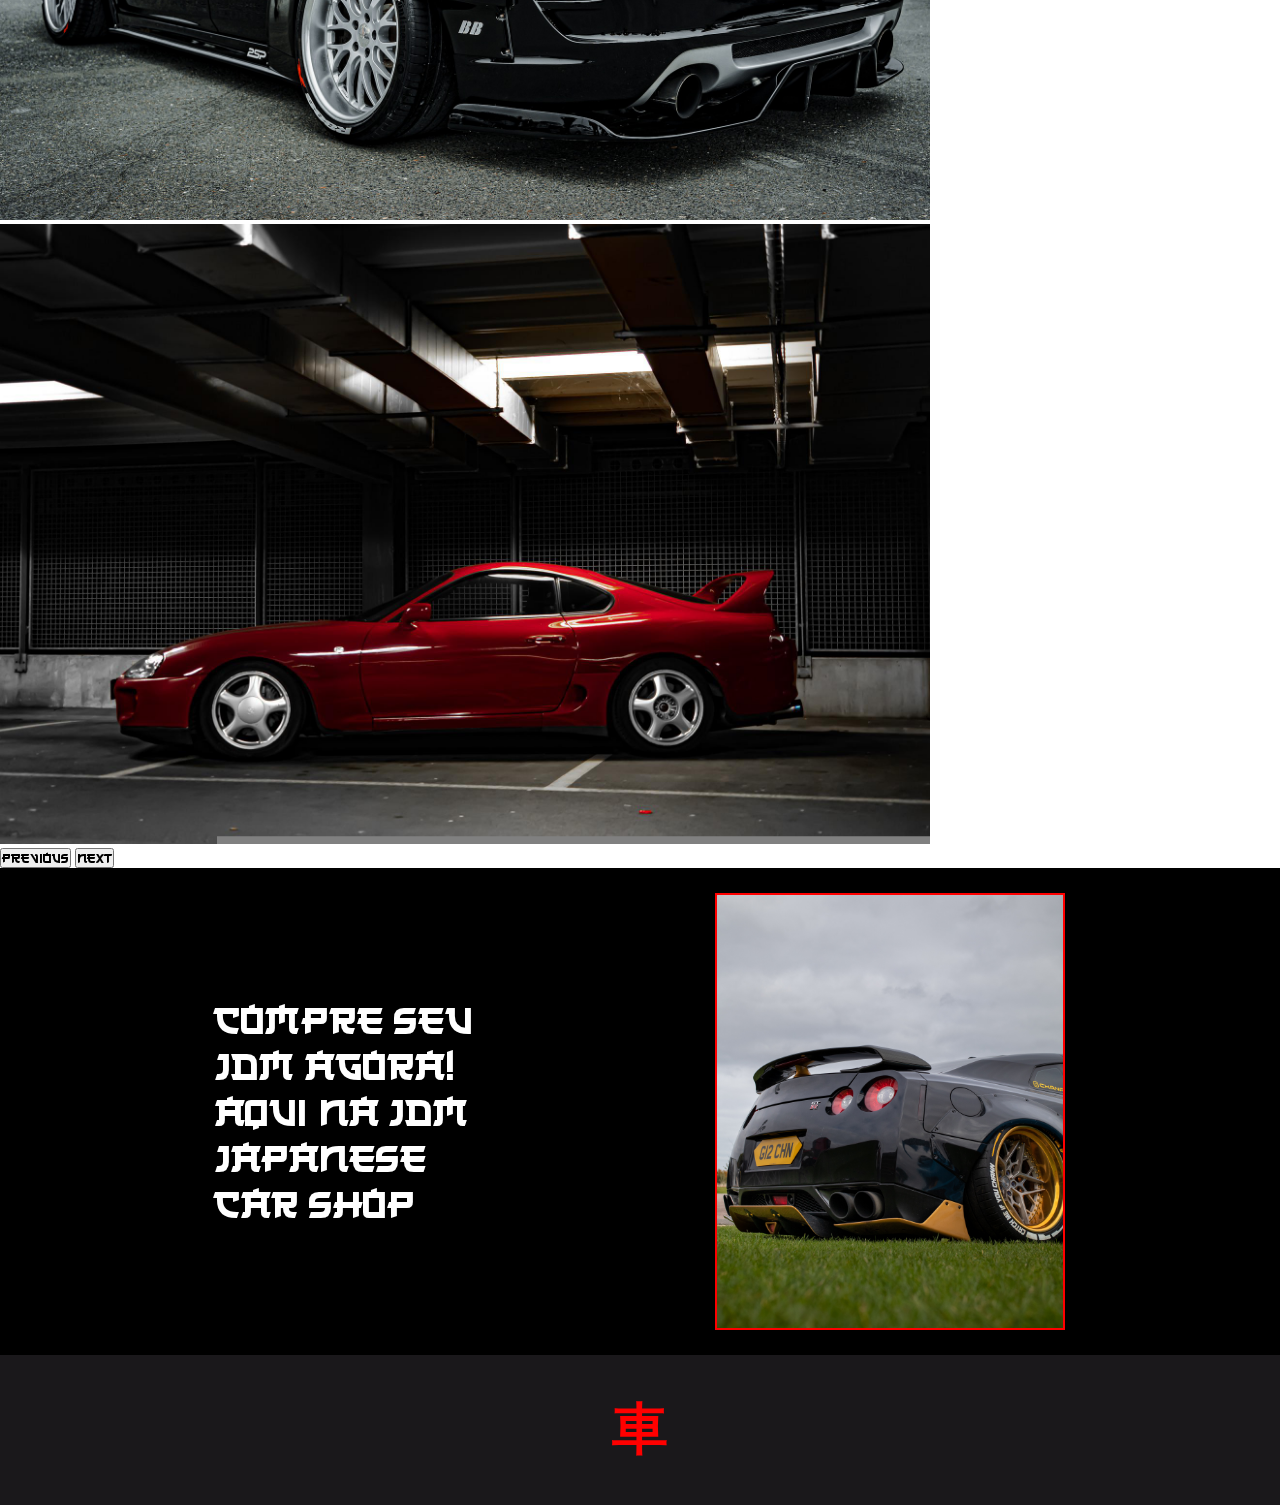
==== commit 9462956f: ":+1:" ====
--- a/HTML/index.html
+++ b/HTML/index.html
@@ -16,7 +16,9 @@
 </head>
 <body>
     <header>
+        <img  id= "roni" src="/ICON/28293.png" alt="">
         <h1>JDM Japanese Car Shop</h1>
+        <img  id= "roni" src="/ICON/28293.png" alt="">
     </header>
 
     <div id="carrosel">
--- a/CSS/index.css
+++ b/CSS/index.css
@@ -45,7 +45,7 @@
     height: 150px;
     background-color: white;
     display: flex;
-    justify-content: center;
+    justify-content: space-evenly;
     align-items: center;
 
 }
@@ -54,6 +54,10 @@
     font-family: var(--fon6);
     text-align: center;
     font-weight: 500;
+}
+#roni{
+    width: 76px;
+    height: 76px;
 }
 main{
     display: flex;
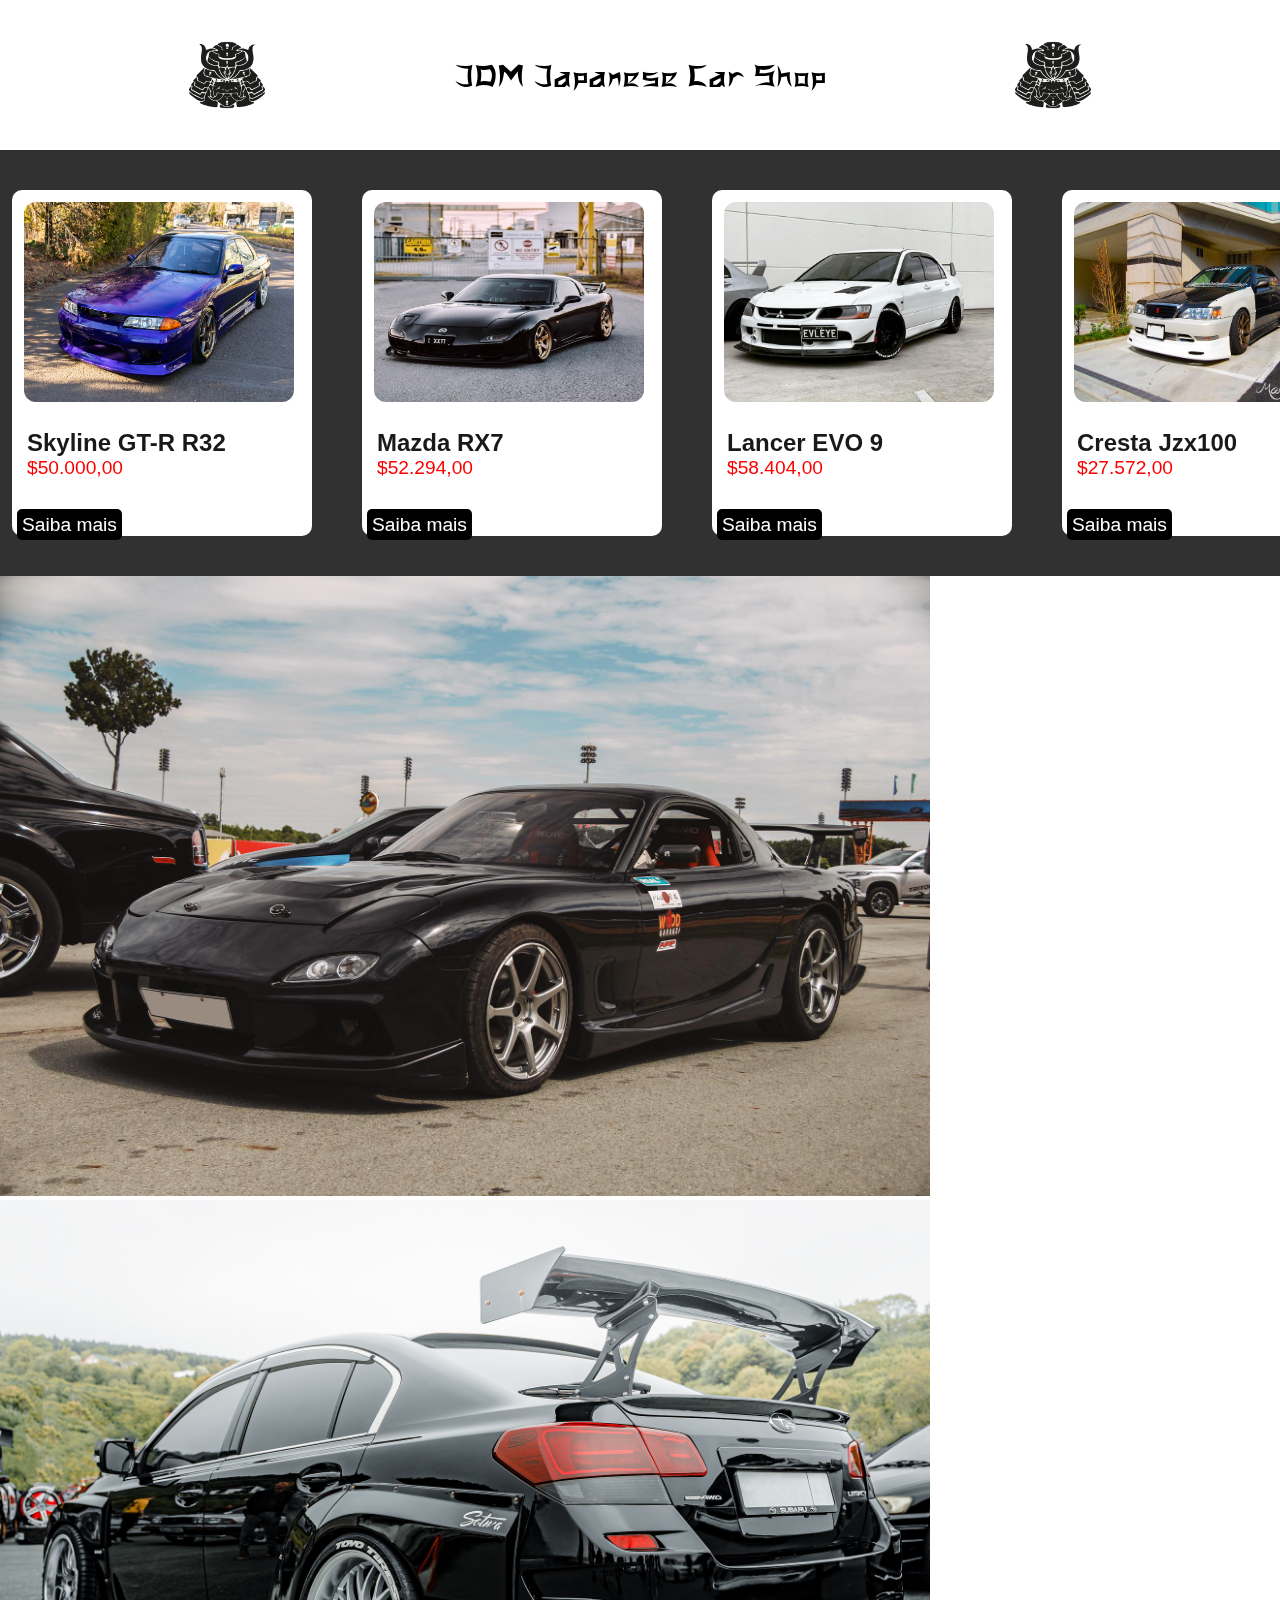
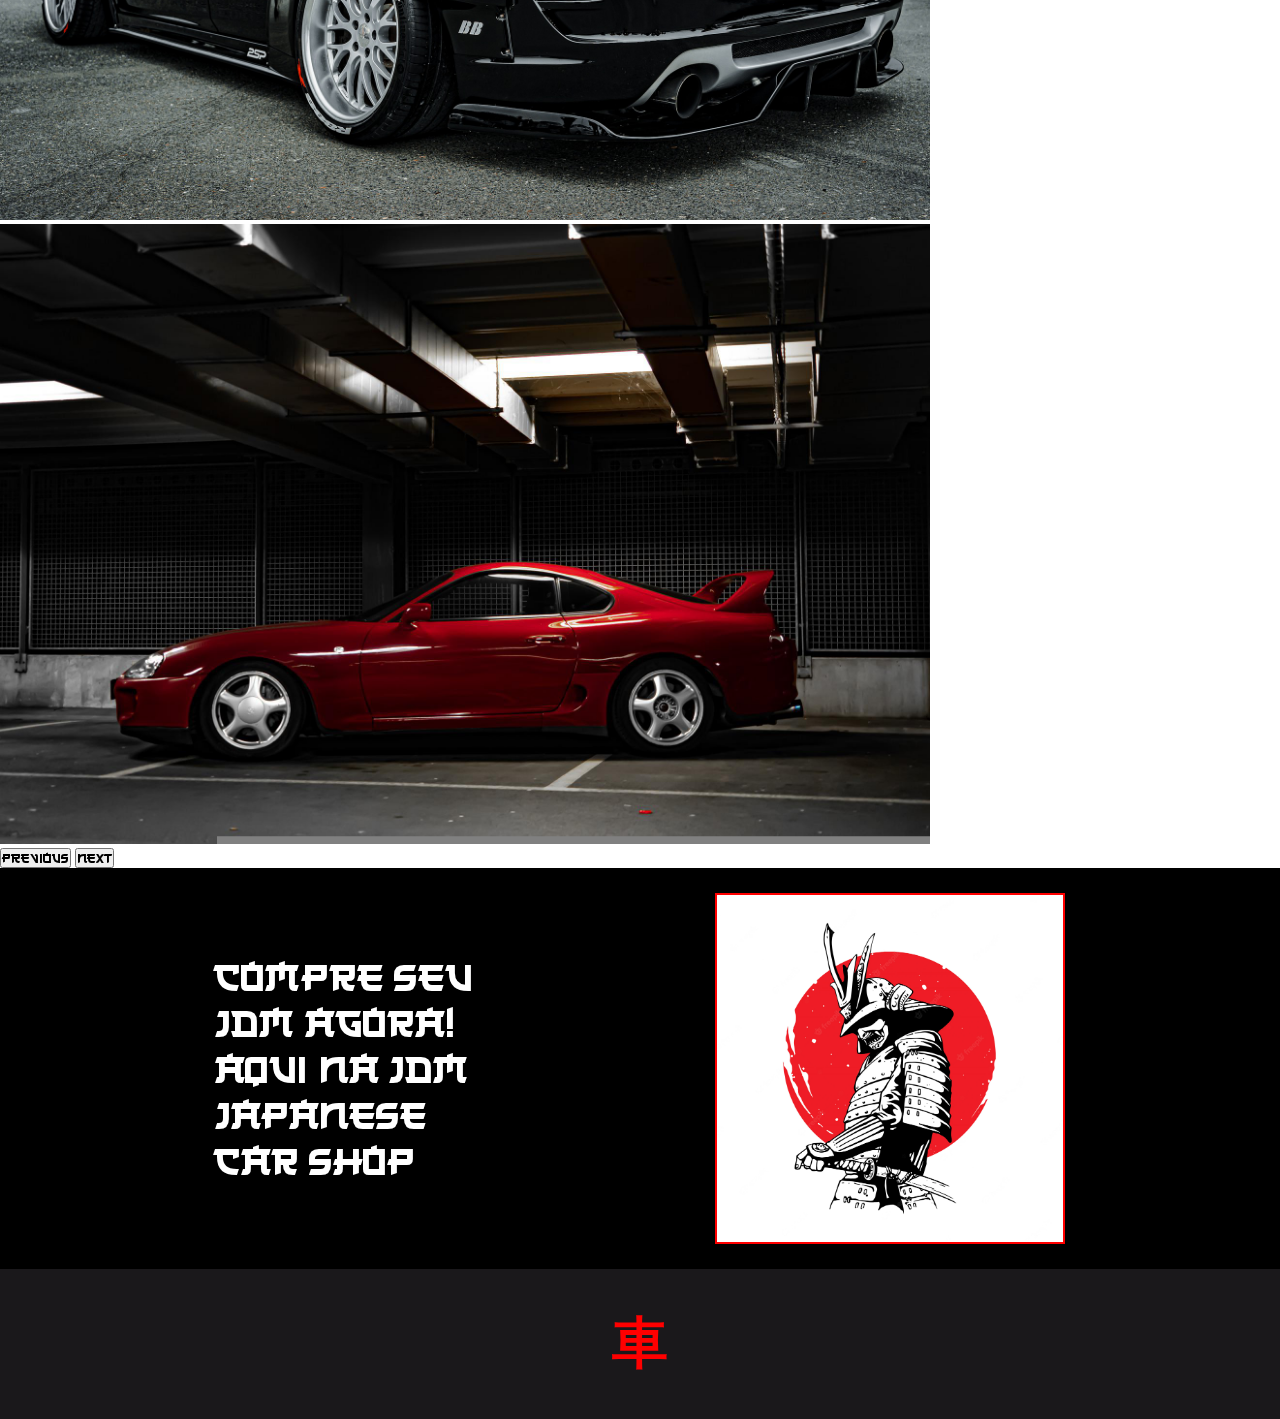
==== commit bbefa113: ":fire:" ====
--- a/HTML/index.html
+++ b/HTML/index.html
@@ -161,7 +161,7 @@
 
         <div id="container-img">
 
-            <img src="/cont-img/pexels-dvisuals-10014318.jpg">
+            <img src="/ICON/guerreiro-samurai_157713-74.png" alt="">
             
         </div>
 
--- a/CSS/index.css
+++ b/CSS/index.css
@@ -127,7 +127,8 @@
     display: flex;
     flex-wrap: wrap;
     align-items: center;
-    justify-content: flex-start;gap: 30px;
+    justify-content: flex-start;
+    gap: 30px;
 }
 #container-img > img{
     width: 350px;
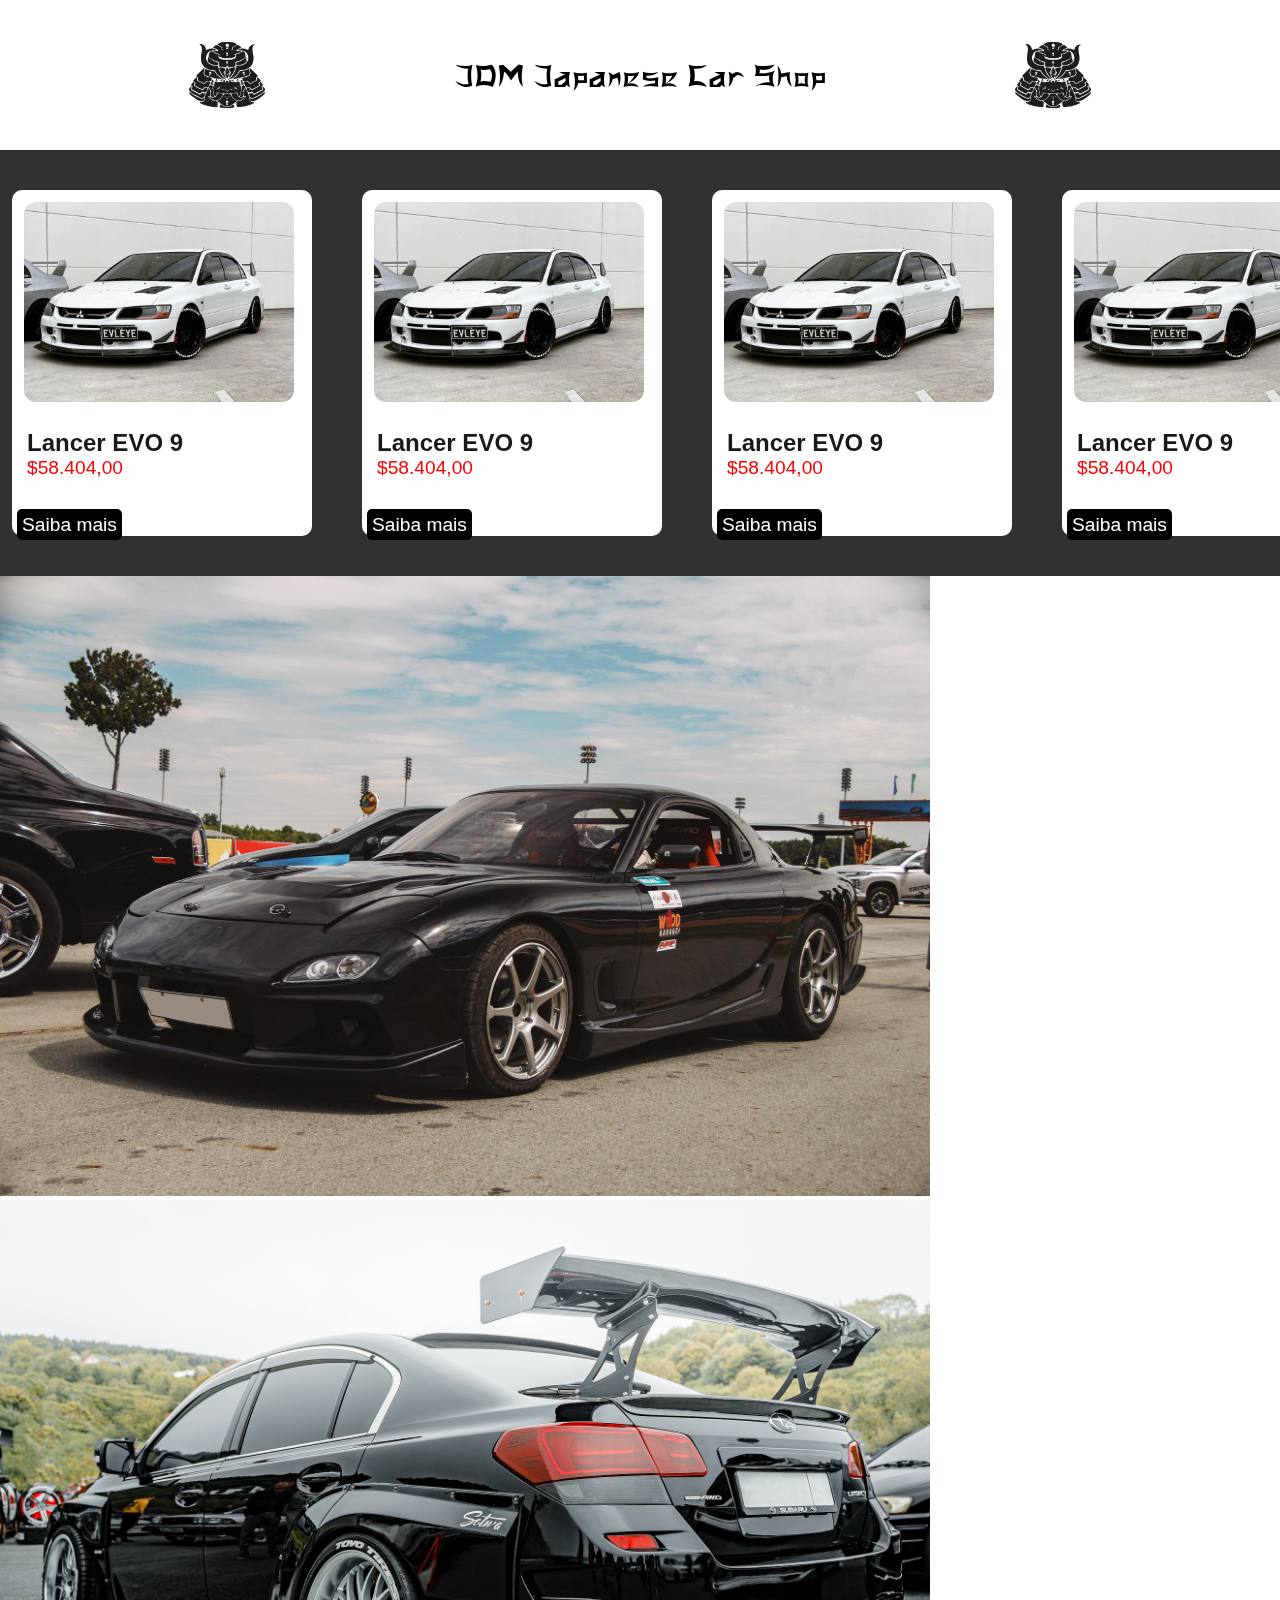
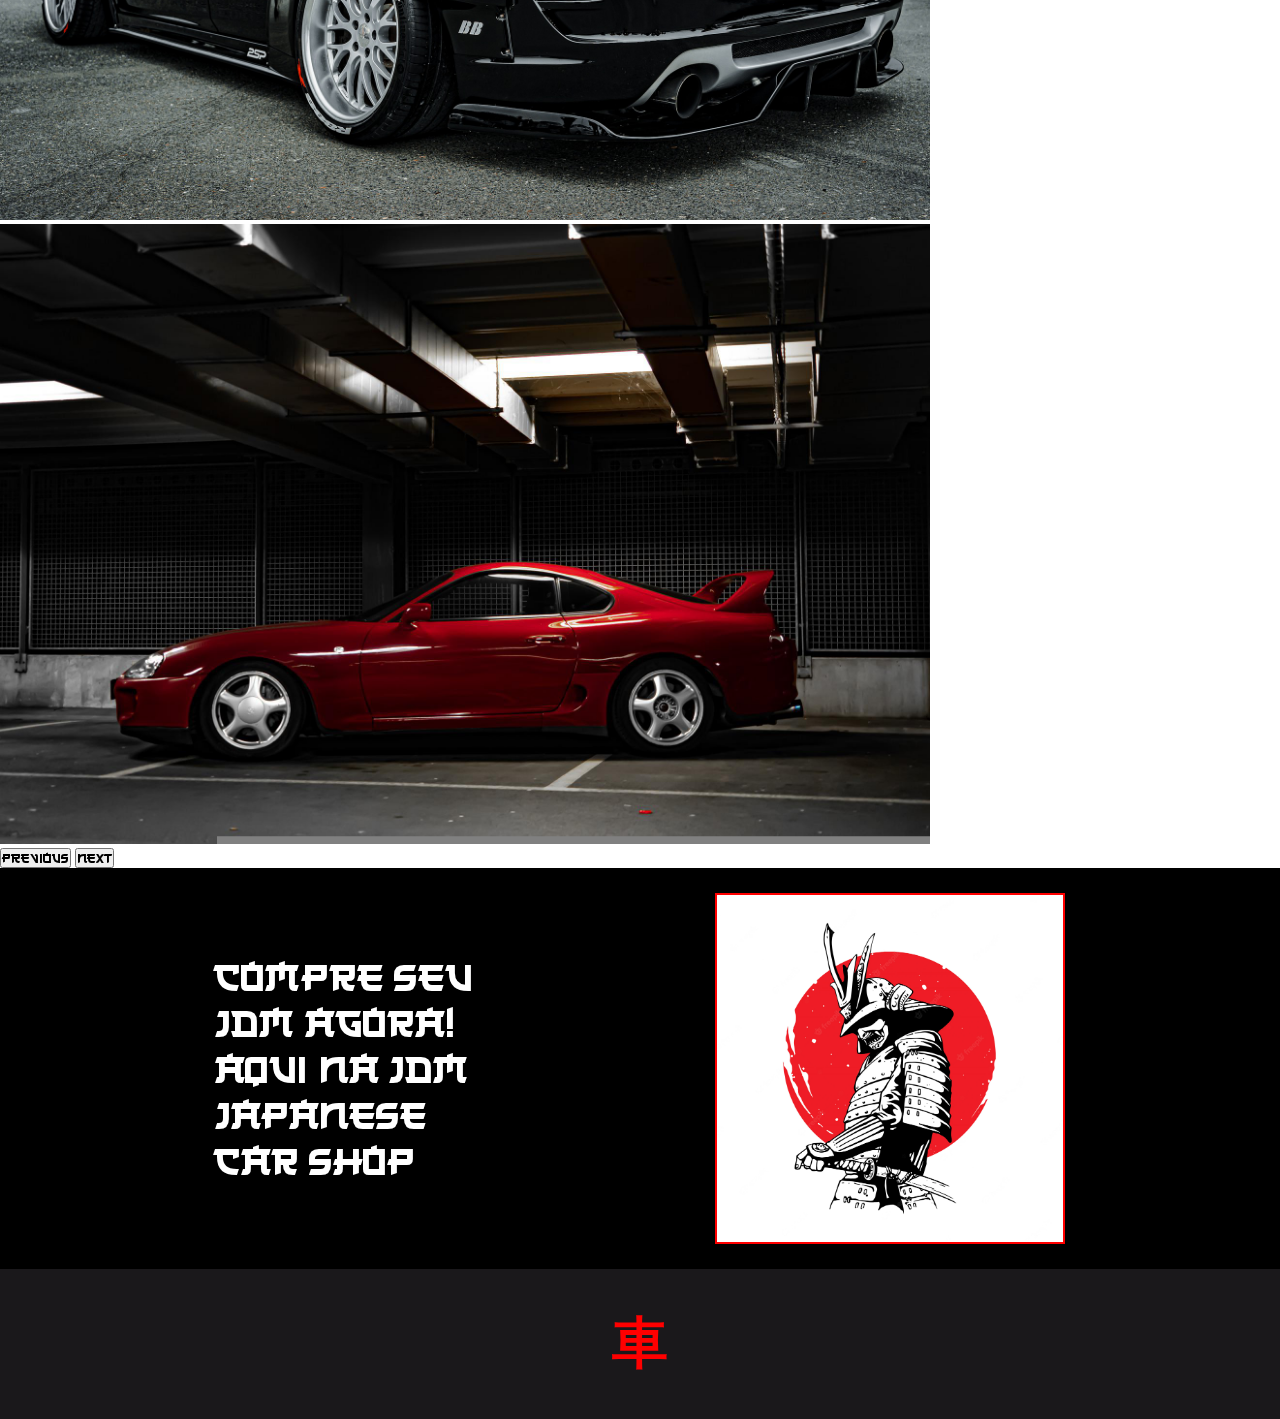
==== commit c7f08deb: ":fire:" ====
--- a/HTML/index.html
+++ b/HTML/index.html
@@ -16,9 +16,9 @@
 </head>
 <body>
     <header>
-        <img  id= "roni" src="/ICON/28293.png" alt="">
+        <img  id= "roni" src="/ICON/28293.png">
         <h1>JDM Japanese Car Shop</h1>
-        <img  id= "roni" src="/ICON/28293.png" alt="">
+        <img  id= "roni" src="/ICON/28293.png">
     </header>
 
     <div id="carrosel">
@@ -26,24 +26,24 @@
     </div>
     <main>
 
+        <div class="card">
+            <img src="/IMG/49e53213a9ed63184091f4f7abd9194a.jpg" alt="">
+            <div class="conteudo">
+                <h3>Lancer EVO 9</h2>
+                <p>$58.404,00</p>
+                
+            </div>
+            <a href="/HTML_cars/Evo-9.html">Saiba mais</a>
+        </div>
+
             <div class="card">
-                <img src="/IMG/1993-nissan-skyline-r32-06.jpg" alt="">
+                <img src="/IMG/49e53213a9ed63184091f4f7abd9194a.jpg" alt="">
                 <div class="conteudo">
-                    <h3>Skyline GT-R R32</h2>
-                    <p>$50.000,00</p>
+                    <h3>Lancer EVO 9</h2>
+                    <p>$58.404,00</p>
                     
                 </div>
-                <a href="/HTML_cars/Skyline.html">Saiba mais</a>
-            </div>
-
-            <div class="card">
-                <img src="/IMG/3d3127b435cec4189d747830a84b6868.jpg" alt="">
-                <div class="conteudo">
-                    <h3>Mazda RX7</h2>
-                    <p>$52.294,00</p>
-                    
-                </div>
-                <a href="/HTML_cars/Mazda.html">Saiba mais</a>
+                <a href="/HTML_cars/Evo-9.html">Saiba mais</a>
             </div>
             <div class="card">
                 <img src="/IMG/49e53213a9ed63184091f4f7abd9194a.jpg" alt="">
@@ -55,39 +55,35 @@
                 <a href="/HTML_cars/Evo-9.html">Saiba mais</a>
             </div>
 
-            
-        
-
-        
-
         
             <div class="card">
-                <img src="/IMG/850ad4c39cef5fc09c4c75cca970eabc.jpg" alt="">
+                <img src="/IMG/49e53213a9ed63184091f4f7abd9194a.jpg" alt="">
                 <div class="conteudo">
-                    <h3>Cresta Jzx100</h2>
-                    <p>$27.572,00</p>
+                    <h3>Lancer EVO 9</h2>
+                    <p>$58.404,00</p>
                     
                 </div>
-                <a href="/HTML_cars/Cresta-100.html">Saiba mais</a>
+                <a href="/HTML_cars/Evo-9.html">Saiba mais</a>
             </div>
 
             <div class="card">
-                <img src="/IMG/88bc55dba34f1520c86baad0fa2e0a61.jpg" alt="">
+                <img src="/IMG/49e53213a9ed63184091f4f7abd9194a.jpg" alt="">
                 <div class="conteudo">
-                    <h3>Silvia S15</h2>
-                    <p>$33.319,00</p>
+                    <h3>Lancer EVO 9</h2>
+                    <p>$58.404,00</p>
                     
                 </div>
-                <a href="/HTML_cars/s15.html">Saiba mais</a>
+                <a href="/HTML_cars/Evo-9.html">Saiba mais</a>
             </div>
+
             <div class="card">
-                <img src="/IMG/subaru-impreza-wrx-sti-tuning-car-vehicle-jdm-carbon-fiber-speed-hunters-wallpaper-preview.jpg" alt="">
+                <img src="/IMG/49e53213a9ed63184091f4f7abd9194a.jpg" alt="">
                 <div class="conteudo">
-                    <h3>Impreza WRX STI</h2>
-                    <p>$308.900,00</p>
+                    <h3>Lancer EVO 9</h2>
+                    <p>$58.404,00</p>
                     
                 </div>
-                <a href="/HTML_cars/Subaru.html">Saiba mais</a>
+                <a href="/HTML_cars/Evo-9.html">Saiba mais</a>
             </div>
        
 
@@ -95,34 +91,25 @@
 
         
             <div class="card">
-                <img src="/IMG/e516ff76179f4f8483322bdfab3b8c29-nissan-sx-skirts.jpg" alt="">
+                <img src="/IMG/49e53213a9ed63184091f4f7abd9194a.jpg" alt="">
                 <div class="conteudo">
-                    <h3>Silvia S14</h2>
-                    <p>$29.600,00</p>
+                    <h3>Lancer EVO 9</h2>
+                    <p>$58.404,00</p>
                     
                 </div>
-                <a href="/HTML_cars/s14.html">Saiba mais</a>
+                <a href="/HTML_cars/Evo-9.html">Saiba mais</a>
             </div>
 
             <div class="card">
-                <img src="/IMG/supra.jpg" alt="">
+                <img src="/IMG/49e53213a9ed63184091f4f7abd9194a.jpg" alt="">
                 <div class="conteudo">
-                    <h3>Supra MK4</h2>
-                    <p>$185.000,00</p>
+                    <h3>Lancer EVO 9</h2>
+                    <p>$58.404,00</p>
                     
                 </div>
-                <a href="/HTML_cars/Supra.html">Saiba mais</a>
+                <a href="/HTML_cars/Evo-9.html">Saiba mais</a>
             </div>
-            <div class="card">
-                <img src="/IMG/s-l500.jpg" alt="">
-                <div class="conteudo">
-                    <h3>Cresta Jzx90</h2>
-                    <p>$15.540,00</p>
-                    
-                </div>
-                <a href="/HTML_cars/Cresta-90.html">Saiba mais</a>
-            </div>
-       
+
         
     </main>
 
